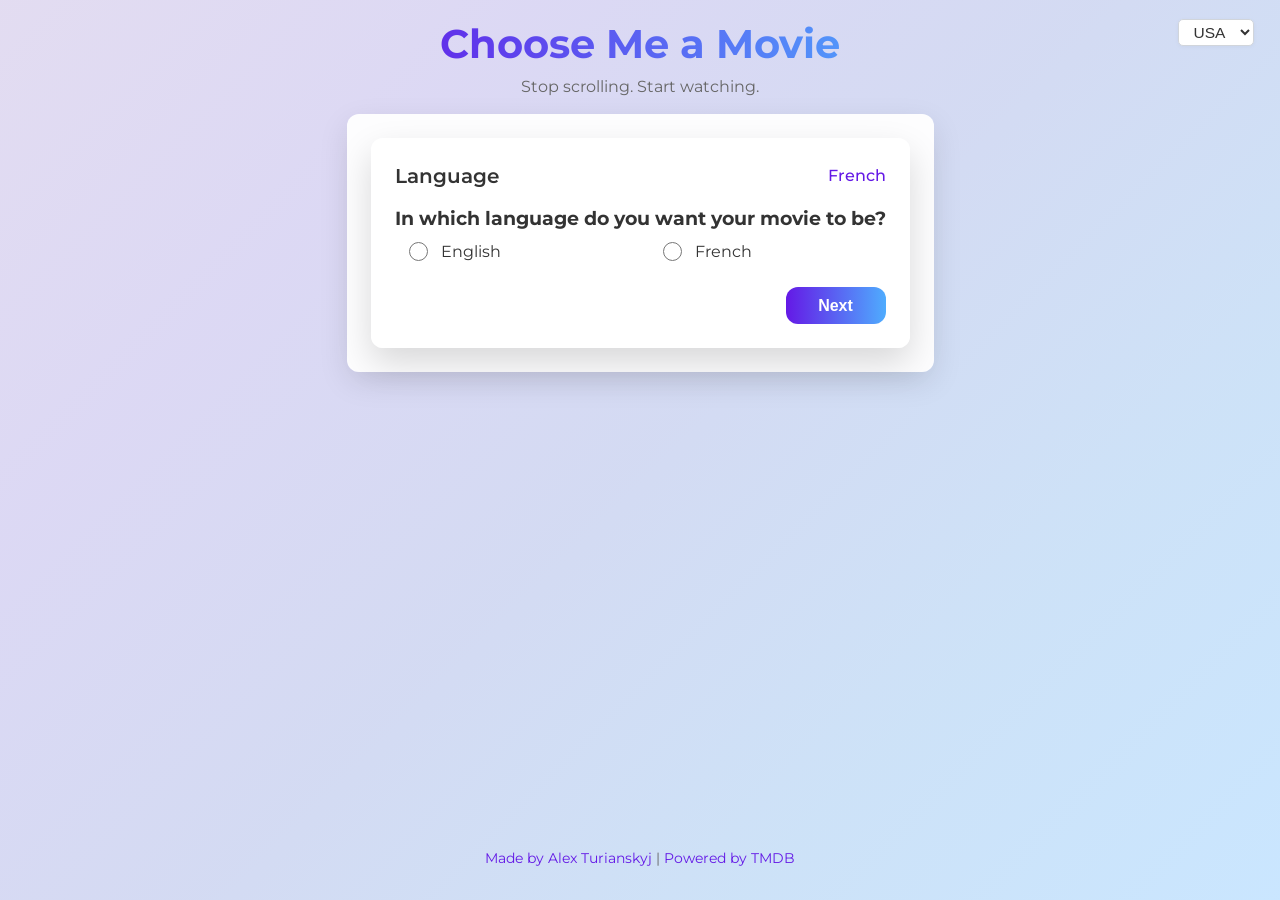
==== index.html @ f31be1d8 "Updated country detection logic" ====
<!DOCTYPE html>
<html lang="en">
<head>
    <meta charset="utf-8">
    <meta name="viewport" content="width=device-width, initial-scale=1.0">
    <title>Choose Me a Movie</title>
    <link rel="icon" type="image/svg+xml" href="data:image/svg+xml,<svg xmlns='http://www.w3.org/2000/svg' viewBox='0 0 100 100'><text y='.9em' font-size='90'>🎬</text></svg>">
    <link href="https://fonts.googleapis.com/css2?family=Montserrat:wght@400;600;700&display=swap" rel="stylesheet">    <link rel="stylesheet" href="./assets/styles/Graphics.css">
    <script src="./Back-end/themoviedb.js"></script>
    <script src="./Back-end/fetch.js" defer></script>
</head>

<body>
    <div class="container">        <header>
            <div class="header-container">
                <div class="header-content">
                    <h1 onclick="resetApp()" class="header-title">Choose Me a Movie</h1>
                    <p class="subtitle" id="pageSubtitle">Stop scrolling. Start watching.</p>
                </div>
                <div class="country-selector">
                    <select id="country-select" class="country-select">
                        <option value="US">USA</option>
                        <option value="CA">CAN</option>
                    </select>
                </div>
            </div>
        </header>
        
        <main>
            <div class="card">
                <div id="wizard-container" class="cards-container">
                    <!-- Questions will be dynamically added here -->
                </div>
            </div>
        </main>
        
        <footer>
            <p><a href="https://www.alext.dev/" target="_blank">Made by Alex Turianskyj</a> | <a href="https://www.themoviedb.org/" target="_blank">Powered by TMDB</a></p>
        </footer>
    </div>

    <script>
        // --- Country selection logic ---
        async function getDefaultCountry() {
            try {
                // Try to get from IP first
                const response = await fetch('https://ipapi.co/json/');
                const data = await response.json();
                console.log('IP data:', data);
                // Check if we got a valid country code
                if (data && data.country) {
                    // Check if it's a supported country
                    if (['US', 'CA'].includes(data.country)) {
                        return data.country;
                    }
                }
            } catch (e) {
                console.log('Could not detect country from IP, falling back to browser language');
            }

            // Fall back to browser language detection
            const lang = navigator.language || navigator.userLanguage || '';
            const match = lang.match(/-([A-Z]{2})$/i);
            if (match && ['US', 'CA'].includes(match[1].toUpperCase())) {
                return match[1].toUpperCase();
            }
            
            return 'US'; // final fallback
        }

        async function setCountryDropdown() {
            const select = document.getElementById('country-select');
            let country = localStorage.getItem('country');
            if (!country) {
                country = await getDefaultCountry();
                // Only set if it's a supported option
                if (!Array.from(select.options).some(opt => opt.value === country)) {
                    country = 'US';
                }
                localStorage.setItem('country', country);
            }
            select.value = country;
        }

        function setupCountryDropdown() {
            const select = document.getElementById('country-select');
            setCountryDropdown();
            select.addEventListener('change', function() {
                localStorage.setItem('country', select.value);
                // Full reload to apply new country
                window.location.reload();
            });
        }

        // Define question steps
        const steps = [
            {
                id: 'language',
                title: 'Language',
                question: 'In which language do you want your movie to be?',
                options: [
                    { id: '1', value: 'en', label: 'English' },
                    { id: '2', value: 'fr', label: 'French' }
                ],
                required: true,
                onSubmit: function(value) {
                    sessionStorage.pageNumber = 1;
                    sessionStorage.setItem("language", value);
                    console.log("Language selected:", value);
                    return true;
                },
                getSummary: function() {
                    const lang = sessionStorage.getItem("language");
                    return lang === 'en' ? 'English' : 'French';
                }
            },
            {
                id: 'genre',
                title: 'Genre',
                question: 'Which genre do you want to watch?',
                options: [
                    { id: 'action', value: '28', label: 'Action 🔫' },
                    { id: 'comedy', value: '35', label: 'Comedy 🤣' },
                    { id: 'drama', value: '18', label: 'Drama 😢' },
                    { id: 'romance', value: '10749', label: 'Romance 😍' },
                    { id: 'mystery', value: '9648', label: 'Mystery 🤔' },
                    { id: 'fantasy', value: '14', label: 'Fantasy 🧙' },
                    { id: 'horror', value: '27', label: 'Horror 💀' },
                    { id: 'scifi', value: '878', label: 'Science Fiction 🪐' }
                ],
                required: true,
                onSubmit: function(value) {
                    sessionStorage.setItem("genre", value);
                    console.log("Genre selected:", value);
                    return true;
                },
                getSummary: function() {
                    const genreId = sessionStorage.getItem("genre");
                    const genreMap = {
                        '28': 'Action',
                        '35': 'Comedy',
                        '18': 'Drama',
                        '10749': 'Romance',
                        '9648': 'Mystery',
                        '14': 'Fantasy',
                        '27': 'Horror',
                        '878': 'Science Fiction'
                    };
                    return genreMap[genreId] || 'Not selected';
                }
            },
            {
                id: 'date',
                title: 'Release Date',
                question: 'How recent should the movie be?',
                options: [
                    { id: '1', value: '1', label: 'Last year' },
                    { id: '5', value: '5', label: 'Last 5 years' },
                    { id: '10', value: '10', label: 'Last 10 years' },
                    { id: '20', value: '20', label: 'Last 20 years' },
                    { id: '40', value: '40', label: 'Last 40 years' },
                    { id: '100', value: '100', label: 'Don\'t care' }
                ],
                required: true,
                onSubmit: function(value) {
                    const years = value;
                    const current = new Date();
                    let delta = parseInt(years);
                    
                    const minDate = new Date(current.getFullYear() - delta, current.getMonth(), current.getDate());
                    const formattedDate = minDate.toISOString().split('T')[0];
                    
                    sessionStorage.setItem("date", formattedDate);
                    console.log("Earliest release date:", formattedDate);
                    return true;
                },
                getSummary: function() {
                    // Find the label from saved value
                    const dateStr = sessionStorage.getItem("date");
                    if (!dateStr) return 'Not selected';
                    
                    const now = new Date();
                    const savedDate = new Date(dateStr);
                    const yearDiff = now.getFullYear() - savedDate.getFullYear();
                    
                    // Find the closest match to display in summary
                    if (yearDiff <= 1) return 'Last year';
                    if (yearDiff <= 5) return 'Last 5 years';
                    if (yearDiff <= 10) return 'Last 10 years';
                    if (yearDiff <= 20) return 'Last 20 years';
                    if (yearDiff <= 40) return 'Last 40 years';
                    return 'Any time';
                }
            },
            {
                id: 'streaming',
                title: 'Streaming Services',
                question: 'Which streaming services do you have?',
                options: [
                    { id: 'netflix', value: '8', label: 'Netflix' },
                    { id: 'prime', value: '119', label: 'Amazon Prime' },
                    { id: 'apple', value: '350', label: 'Apple TV+' },
                    { id: 'disney', value: '337', label: 'Disney+' },
                    { id: 'paramount', value: '531', label: 'Paramount+' }
                ],
                isCheckbox: true,
                required: true,
                onSubmit: function(values) {
                    if (values.length === 0) {
                        alert("Please select at least one streaming service");
                        return false;
                    }
                    
                    sessionStorage.setItem("stream", values.join('|'));
                    console.log("Streaming services selected:", values);
                    return true;
                },
                getSummary: function() {
                    const streamStr = sessionStorage.getItem("stream");
                    if (!streamStr) return 'Not selected';
                    
                    const services = streamStr.split('|');
                    const providerMap = {
                        '8': 'Netflix',
                        '119': 'Amazon Prime',
                        '350': 'Apple TV+',
                        '337': 'Disney+',
                        '230': 'Crave',
                        '1899': 'Max',
                        '531': 'Paramount+'
                    };
                    
                    const serviceNames = services.map(id => providerMap[id] || id);
                    if (serviceNames.length <= 2) {
                        return serviceNames.join(', ');
                    } else {
                        return `${serviceNames.length} services selected`;
                    }
                }
            },
            {
                id: 'rating',
                title: 'User Rating',
                question: 'What should be the movie\'s TMDB user score?',
                options: [
                    { id: '70', value: '7', label: '70% +' },
                    { id: '60', value: '6', label: '60% +' },
                    { id: '50', value: '5', label: '50% +' },
                    { id: '20', value: '2', label: 'Don\'t care' }
                ],
                required: true,
                onSubmit: function(value) {
                    sessionStorage.setItem("previousMovies", JSON.stringify([]));
                    sessionStorage.setItem("availableMovies", JSON.stringify([]));
                    sessionStorage.setItem("rating", value);
                    console.log("Minimum rating selected:", value);
                    return true;
                },
                getSummary: function() {
                    const rating = sessionStorage.getItem("rating");
                    if (!rating) return 'Not selected';
                    const ratingMap = {
                        '7': '70% +',
                        '6': '60% +',
                        '5': '50% +',
                        '2': 'Any rating'
                    };
                    return ratingMap[rating] || rating + '0% +';
                }
            }
        ];

        // Current step tracker
        let currentStep = 0;
        
        // Initialize the application
        function initApp() {
            // Start with language step
            renderStep(0, true);
        }
        
        // Render a specific step
        function renderStep(stepIndex, isNew = false) {
            const container = document.getElementById('wizard-container');
            const step = steps[stepIndex];
            
            // If we're on movie results step, render that differently
            if (stepIndex >= steps.length) {
                renderMovieResults();
                return;
            }
            
            // If this is a new step, add it to the DOM
            if (isNew) {
                const cardElement = document.createElement('div');
                cardElement.id = `card-${step.id}`;
                // Start collapsed, not active
                cardElement.className = 'question-card collapsed';
                cardElement.dataset.stepIndex = stepIndex;
                
                // Generate options HTML based on the step type
                let optionsHtml = '';
                
                if (step.id === 'streaming') {
                    // Special handling for streaming services (checkboxes)
                    const savedValues = sessionStorage.getItem('stream');
                    const checkedValues = savedValues ? savedValues.split('|') : [];
                    // Determine country for streaming options
                    let country = 'CA';
                    try {
                        country = localStorage.getItem('country') || 'CA';
                    } catch (e) {}
                    // Define streaming options by country
                    let streamingOptions = [
                        { id: 'netflix', value: '8', label: 'Netflix' },
                        { id: 'prime', value: '119', label: 'Amazon Prime' },
                        { id: 'apple', value: '350', label: 'Apple TV+' },
                        { id: 'disney', value: '337', label: 'Disney+' },
                        { id: 'paramount', value: '531', label: 'Paramount+' }
                    ];
                    if (country === 'CA') {
                        streamingOptions.splice(4, 0, { id: 'crave', value: '230', label: 'Crave' });
                    } else if (country === 'US') {
                        streamingOptions.splice(4, 0, { id: 'max', value: '1899', label: 'Max' });
                    }
                    optionsHtml = streamingOptions.map(option => `
                        <label class="option-label">
                            <input 
                                name="${step.id}" 
                                id="${option.id}" 
                                type="checkbox" 
                                value="${option.value}"
                                ${checkedValues.includes(option.value) ? 'checked' : ''}
                            >
                            <span class="option-text">${option.label}</span>
                        </label>
                    `).join('');
                } 
                else if (step.id === 'date') {
                    // Special handling for date selection
                    const dateStr = sessionStorage.getItem(step.id);
                    let valueToSelect = '';
                    
                    if (dateStr) {
                        const now = new Date();
                        const savedDate = new Date(dateStr);
                        const yearDiff = now.getFullYear() - savedDate.getFullYear();
                        
                        // Determine which option to select based on year difference
                        if (yearDiff <= 1) valueToSelect = '1';
                        else if (yearDiff <= 5) valueToSelect = '5';
                        else if (yearDiff <= 10) valueToSelect = '10';
                        else if (yearDiff <= 20) valueToSelect = '20';
                        else if (yearDiff <= 40) valueToSelect = '40';
                        else valueToSelect = '100';
                    }
                    
                    optionsHtml = step.options.map(option => `
                        <label class="option-label">
                            <input 
                                name="${step.id}" 
                                id="${option.id}" 
                                type="radio" 
                                value="${option.value}" 
                                ${step.required ? 'required' : ''} 
                                ${option.value === valueToSelect ? 'checked' : ''}
                            >
                            <span class="option-text">${option.label}</span>
                        </label>
                    `).join('');
                }
                else {
                    // Standard handling for radio button options
                    const savedValue = sessionStorage.getItem(step.id);
                    
                    optionsHtml = step.options.map(option => `
                        <label class="option-label">
                            <input 
                                name="${step.id}" 
                                id="${option.id}" 
                                type="radio" 
                                value="${option.value}" 
                                ${step.required ? 'required' : ''} 
                                ${option.value === savedValue ? 'checked' : ''}
                            >
                            <span class="option-text">${option.label}</span>
                        </label>
                    `).join('');
                }
                
                // Build the card HTML
                cardElement.innerHTML = `
                    <div class="card-header">
                        <h2 class="card-title">${step.title}</h2>
                        <span class="card-selection" id="selection-${step.id}">Not selected</span>
                    </div>
                    <div class="card-content">
                        <form class="question-form" id="form-${step.id}">
                            <div class="question-wrapper">
                                <h3>${step.question}</h3>
                                <div class="options">
                                    ${optionsHtml}
                                </div>
                            </div>
                            <div class="cards-navigation">
                                ${stepIndex > 0 ? `<button type="button" class="btn btn-secondary" onclick="goToPreviousStep()">Previous</button>` : ''}
                                <button type="submit" class="btn">Next</button>
                            </div>
                        </form>
                    </div>
                `;
                
                container.appendChild(cardElement);
                
                // Set up form submission
                const form = document.getElementById(`form-${step.id}`);
                form.addEventListener('submit', function(e) {
                    e.preventDefault();
                    submitStep(stepIndex);
                });
                
                // Set up card header click to expand/collapse
                const cardHeader = cardElement.querySelector('.card-header');
                cardHeader.addEventListener('click', function() {
                    if (cardElement.classList.contains('collapsed')) {
                        expandCard(stepIndex);
                    }
                });
                
                // Animate expand after DOM paint
                requestAnimationFrame(() => {
                    cardElement.classList.add('active');
                    cardElement.classList.remove('collapsed');
                });
            } else {
                // Only update classes for all cards if not creating a new one
                for (let i = 0; i < steps.length; i++) {
                    const cardEl = document.getElementById(`card-${steps[i].id}`);
                    if (cardEl) {
                        if (i === stepIndex) {
                            cardEl.classList.add('active');
                            cardEl.classList.remove('collapsed');
                        } else {
                            cardEl.classList.remove('active');
                            cardEl.classList.add('collapsed');
                        }
                    }
                }
            }
            
            // Update current step tracker
            currentStep = stepIndex;
            
            // Update all selection summaries
            updateAllSelectionSummaries();
            
            // Scroll to active card
            const activeCard = document.querySelector('.question-card.active');
            if (activeCard) {
                activeCard.scrollIntoView({ behavior: 'smooth', block: 'center' });
            }
        }
        
        // Expand a card (make it active)
        function expandCard(stepIndex) {
            // Update all cards to collapsed except this one
            for (let i = 0; i < steps.length; i++) {
                const cardEl = document.getElementById(`card-${steps[i].id}`);
                if (cardEl) {
                    if (i === stepIndex) {
                        cardEl.classList.add('active');
                        cardEl.classList.remove('collapsed');
                    } else {
                        cardEl.classList.remove('active');
                        cardEl.classList.add('collapsed');
                    }
                }
            }
            
            // Update current step
            currentStep = stepIndex;
            
            // Cache the saved values for steps after the current one
            const savedValues = {};
            for (let i = stepIndex + 1; i < steps.length; i++) {
                const step = steps[i];
                const value = sessionStorage.getItem(step.id);
                if (value) {
                    savedValues[step.id] = value;
                }
            }
            
            // If we're changing to an earlier step, remove any steps after the current max step that exists
            const container = document.getElementById('wizard-container');
            const allCards = container.querySelectorAll('.question-card');
            
            allCards.forEach(card => {
                const cardStepIndex = parseInt(card.dataset.stepIndex);
                // If this card is for a step beyond the one we're expanding, and it's not the results card
                if (!isNaN(cardStepIndex) && cardStepIndex > stepIndex && card.id !== 'card-results') {
                    card.remove();
                }
            });
            
            // Also remove any results card
            const movieResultsCard = document.getElementById('card-results');
            if (movieResultsCard) {
                movieResultsCard.remove();
            }
            
            // Scroll to the expanded card
            const activeCard = document.querySelector('.question-card.active');
            if (activeCard) {
                activeCard.scrollIntoView({ behavior: 'smooth', block: 'center' });
            }
        }
        
        // Pre-select options based on session storage
        function preSelectOptions(step) {
            const storedValue = sessionStorage.getItem(step.id);
            console.log(`Preselecting options for ${step.id}`, storedValue);
            if (!storedValue) return;
            
            if (step.isCheckbox) {
                // Clear any existing selections first
                const allCheckboxes = document.querySelectorAll(`input[name="${step.id}"]`);
                allCheckboxes.forEach(cb => cb.checked = false);
                
                // Now set the checked state based on stored values
                const valueArray = storedValue.split('|');
                console.log(`Setting checkboxes for ${step.id}:`, valueArray);
                
                valueArray.forEach(value => {
                    const input = document.querySelector(`input[name="${step.id}"][value="${value}"]`);
                    if (input) {
                        input.checked = true;
                        console.log(`Checked ${value}`);
                    } else {
                        console.log(`Could not find checkbox with value ${value}`);
                    }
                });
            } else if (step.id === 'date') {
                // Special handling for date which stores the full date but needs year span value
                const dateStr = storedValue;
                if (!dateStr) return;
                
                const now = new Date();
                const savedDate = new Date(dateStr);
                const yearDiff = now.getFullYear() - savedDate.getFullYear();
                
                // Find the closest match
                let valueToSelect;
                if (yearDiff <= 1) valueToSelect = '1';
                else if (yearDiff <= 5) valueToSelect = '5';
                else if (yearDiff <= 10) valueToSelect = '10';
                else if (yearDiff <= 20) valueToSelect = '20';
                else if (yearDiff <= 40) valueToSelect = '40';
                else valueToSelect = '100';
                
                const input = document.querySelector(`input[name="${step.id}"][value="${valueToSelect}"]`);
                if (input) input.checked = true;
            } else {
                const input = document.querySelector(`input[name="${step.id}"][value="${storedValue}"]`);
                if (input) input.checked = true;
            }
        }
        
        // Submit current step
        function submitStep(stepIndex) {
            const step = steps[stepIndex];
            
            // Get selected values
            let selectedValue;
            if (step.isCheckbox) {
                const checkboxes = document.querySelectorAll(`input[name="${step.id}"]:checked`);
                selectedValue = Array.from(checkboxes).map(cb => cb.value);
                console.log(`Submitting ${step.id} with values:`, selectedValue);
            } else {
                const radio = document.querySelector(`input[name="${step.id}"]:checked`);
                selectedValue = radio ? radio.value : null;
            }
            
            // Submit the value through the step's handler
            const success = step.onSubmit(selectedValue);
            if (!success) return;
            
            // Update the selection summary
            updateSelectionSummary(step.id);
            
            // Go to next step
            if (stepIndex < steps.length - 1) {
                // Simultaneously collapse this card and activate the next
                const currentCard = document.getElementById(`card-${step.id}`);
                const nextStepId = steps[stepIndex + 1].id;
                let nextCard = document.getElementById(`card-${nextStepId}`);

                // If next card doesn't exist, create it (but don't scroll yet)
                if (!nextCard) {
                    renderStep(stepIndex + 1, true);
                    nextCard = document.getElementById(`card-${nextStepId}`);
                }

                // Remove 'collapsed' from next, add 'active' to next
                nextCard.classList.remove('collapsed');
                nextCard.classList.add('active');
                // Add 'collapsed' to current, remove 'active' from current
                currentCard.classList.add('collapsed');
                currentCard.classList.remove('active');

                // Update current step tracker
                currentStep = stepIndex + 1;
                updateAllSelectionSummaries();

                // Scroll to next card after a short delay for smoothness
                setTimeout(() => {
                    nextCard.scrollIntoView({ behavior: 'smooth', block: 'center' });
                }, 50);
            } else {
                // We've completed all steps, show results
                renderMovieResults();
            }
        }
        
        // Update the selection summary text for a step
        function updateSelectionSummary(stepId) {
            const step = steps.find(s => s.id === stepId);
            if (!step) return;
            
            const summaryEl = document.getElementById(`selection-${stepId}`);
            if (summaryEl) {
                summaryEl.textContent = step.getSummary();
            }
        }
        
        // Update all selection summaries
        function updateAllSelectionSummaries() {
            steps.forEach(step => {
                updateSelectionSummary(step.id);
            });
        }
        
        // Go to previous step
        function goToPreviousStep() {
            if (currentStep > 0) {
                renderStep(currentStep - 1);
            }
        }
        
        // Render the movie results
        function renderMovieResults() {
            const container = document.getElementById('wizard-container');
            
            // Collapse the last question card
            const lastStepCard = document.getElementById(`card-${steps[steps.length - 1].id}`);
            if (lastStepCard) {
                lastStepCard.classList.remove('active');
                lastStepCard.classList.add('collapsed');
            }
            
            // Remove any existing results card
            const existingResults = document.getElementById('card-results');
            if (existingResults) {
                existingResults.remove();
            }
            
            // Create the results card
            const resultsCard = document.createElement('div');
            resultsCard.id = 'card-results';
            resultsCard.className = 'question-card active';
            
            resultsCard.innerHTML = `
                <div class="card-header">
                    <h2 class="card-title">Your Movie</h2>
                    <span class="card-selection">Ready to watch</span>
                </div>
                <div class="card-content">
                    <div class="movie-result" id="results">
                        <div class="poster" id="suggestion1">
                            <!-- Poster image will be dynamically inserted here -->
                        </div>
                        
                        <div class="movie-details">
                            <h2 class="movie-title" id="title">Loading...</h2>
                            
                            <div class="movie-info">
                                <div class="info-item">
                                    <span class="info-label">Released:</span>
                                    <span id="date">-</span>
                                </div>
                                
                                <div class="info-item">
                                    <span class="info-label">Genre:</span>
                                    <span id="genre">-</span>
                                </div>
                                
                                <div class="info-item">
                                    <span class="info-label">Rating:</span>
                                    <span id="rating">-</span><span>/10</span>
                                </div>
                                
                                <div class="info-item">
                                    <span class="info-label">Streaming on:</span>
                                    <span id="streaming">Loading...</span>
                                </div>
                            </div>
                            
                            <div class="movie-overview">
                                <h3>Overview</h3>
                                <p id="overview">Loading movie information...</p>
                            </div>
                        </div>
                    </div>
                    
                    <div class="cards-navigation">
                        <button type="button" class="btn btn-secondary" onclick="expandCard(${steps.length - 1})">Back to Filters</button>
                        <button type="button" class="btn" onclick="getChoices()">New Choice</button>
                        <button type="button" class="btn btn-accent" onclick="resetApp()">Start Over</button>
                    </div>
                </div>
            `;
            
            container.appendChild(resultsCard);
            
            // Scroll to the results card
            resultsCard.scrollIntoView({ behavior: 'smooth', block: 'start' });
            
            // Update subtitle
            document.getElementById('pageSubtitle').textContent = 'We found a movie for you!';
            
            // Fetch the movie suggestion
            getChoices();
        }
        
        // Reset the entire application
        function resetApp() {
            // Clear session storage
            sessionStorage.clear();
            
            // Clear the container
            const container = document.getElementById('wizard-container');
            container.innerHTML = '';
            
            // Reset subtitle
            document.getElementById('pageSubtitle').textContent = 'Stop scrolling. Start watching.';
            
            // Start over
            initApp();
        }        // Start the application
        window.addEventListener('DOMContentLoaded', async function() {
            await setCountryDropdown();
            setupCountryDropdown();
            initApp();
        });
    </script>
</body>
</html>
---- assets/styles/Graphics.css ----
/* Modern, responsive styling for Choose Me a Movie */
:root {
  /* Theme colors */
  --primary-color: #6419e6;
  --secondary-color: #4facfe;
  --accent-color: #ff8a00;
  
  /* Background settings */
  --bg-opacity: 0.3; 
  --background-gradient: linear-gradient(135deg, 
    rgba(161, 140, 209, var(--bg-opacity)) 0%,
    rgba(139, 127, 219, var(--bg-opacity)) 25%,
    rgba(111, 134, 214, var(--bg-opacity)) 50%,
    rgba(90, 159, 230, var(--bg-opacity)) 75%,
    rgba(79, 172, 254, var(--bg-opacity)) 100%
  );
  
  /* UI elements */
  --card-bg: rgba(255, 255, 255, 0.95);
  --text-color: #333;
  --text-light: #666;
  --border-radius: 12px;
  --shadow: 0 10px 30px rgba(0, 0, 0, 0.1);
  --transition: all 0.3s ease;

  /* Animation timings */
  --card-expand-speed: 0.4s;
  --card-collapse-speed: 0.2s;
  --card-expand-delay: 0.05s;
  --card-collapse-delay: 0.05s;
  
  /* Layout spacing */
  --compact-padding: 1.1rem;
  --compact-gap: 0.8rem;
  --compact-header-margin: 0.5rem;
}

* {
  margin: 0;
  padding: 0;
  box-sizing: border-box;
}

body {
  background: var(--background-gradient);
  background-attachment: fixed;
  font-family: 'Montserrat', sans-serif;
  color: var(--text-color);
  line-height: 1.4;
  min-height: 100vh;
  display: flex;
  flex-direction: column;
}

.container {
  max-width: 1200px;
  margin: 0 auto;
  padding: 1rem;
  display: flex;
  flex-direction: column;
  flex: 1;
}

header {
  text-align: center;
  margin-bottom: 1rem;
}

h1 {
  font-size: 2.5rem;
  font-weight: 700;
  margin-bottom: 0.25rem;
  background: linear-gradient(to right, var(--primary-color), var(--secondary-color));
  -webkit-background-clip: text;
  background-clip: text;
  color: transparent;
  transition: var(--transition);
}

h1:hover {
  opacity: 0.8;
  transform: translateY(-1px);
}

.subtitle {
  font-size: 1rem;
  color: var(--text-light);
}

/* Card styling */
.card {
  background: var(--card-bg);
  padding: 1.5rem;
  border-radius: var(--border-radius);
  box-shadow: var(--shadow);
  width: 100%;
  max-width: 800px;
  margin: 0 auto;
  transition: var(--transition);
}

.card:hover {
  transform: translateY(-3px);
  box-shadow: 0 15px 35px rgba(0, 0, 0, 0.15);
}

/* Make sure all cards maintain consistent width */
.cards-container {
  display: flex;
  flex-direction: column;
  gap: 1rem;
  width: 100%;
  max-width: 800px;
  margin: 0 auto;
}

.question-card {
  background: var(--card-bg);
  padding: 1.5rem;
  border-radius: var(--border-radius);
  box-shadow: var(--shadow);
  transition: var(--transition);
  overflow: hidden;
  width: 100%;
}

/* Form elements */
.question-form {
  display: flex;
  flex-direction: column;
  gap: 0rem;
}

h2 {
  font-size: 1.25rem;
  margin-bottom: 0.75rem;
  text-align: center;
}

.options {
  display: grid;
  grid-template-columns: repeat(2, 1fr);
  gap: 0.4rem 1.1rem;
}

.option-label {
  display: flex;
  align-items: center;
  padding: 0.5rem 0.9rem;
  border-radius: var(--border-radius);
  background: rgba(255, 255, 255, 0.8);
  transition: var(--transition);
  cursor: pointer;
}

.option-label:hover {
  background: rgba(255, 255, 255, 1);
  box-shadow: 0 4px 8px rgba(0, 0, 0, 0.05);
}

input[type="radio"] {
  margin-right: 0.8rem;
  width: 1.2rem;
  height: 1.2rem;
  cursor: pointer;
}

/* Update checkbox inputs to match radio style */
input[type="checkbox"] {
  margin-right: 0.8rem;
  width: 1.2rem;
  height: 1.2rem;
  cursor: pointer;
}

.option-text {
  font-size: 1rem;
}

/* Navigation buttons */
.navigation {
  display: flex;
  justify-content: space-between;
  margin-top: 1rem;
  gap: 0.5rem;
}

/* Single button (like Next on first page) should be right-aligned */
.navigation:only-child,
form .navigation:not(:has(button:nth-child(2))),
.navigation:has(> :only-child) {
  justify-content: flex-end;
}

.btn {
  display: inline-block;
  padding: 0.6rem 1.5rem;
  background: linear-gradient(to right, var(--primary-color), var(--secondary-color));
  color: white;
  border: none;
  border-radius: var(--border-radius);
  font-size: 1rem;
  font-weight: 600;
  cursor: pointer;
  transition: var(--transition);
  text-align: center;
  text-decoration: none;
  min-width: 100px;
}

.btn:hover {
  transform: translateY(-2px);
  box-shadow: 0 5px 15px rgba(0, 0, 0, 0.1);
}

.btn:active {
  transform: translateY(0);
}

.btn-secondary {
  background: #6c757d;
}

.btn-accent {
  background: linear-gradient(to right, var(--accent-color), #ffb347);
}

/* Disabled button state */
.btn-disabled {
  opacity: 0.5;
  cursor: not-allowed;
  pointer-events: none;
}

/* Results page styling */
.movie-result {
  display: grid;
  grid-template-columns: 1fr;
  gap: 1.5rem;
  animation: fadeIn 0.3s ease-in;
  width: 100%;
}

@media (min-width: 768px) {
  .movie-result {
    grid-template-columns: minmax(200px, 1fr) 2fr;
  }
}

.poster {
  display: flex;
  justify-content: center;
  align-items: flex-start;
}

.poster img {
  border-radius: var(--border-radius);
  max-width: 100%;
  height: auto;
  box-shadow: var(--shadow);
}

.movie-details {
  display: flex;
  flex-direction: column;
  gap: 0.75rem;
}

.movie-title {
  font-size: 1.75rem;
  font-weight: 700;
  margin-bottom: 0.5rem;
}

.movie-info {
  display: grid;
  gap: 0.5rem;
}

.info-item {
  display: flex;
  align-items: center;
  gap: 0.5rem;
}

.info-label {
  font-weight: 600;
  min-width: 120px;  /* Increased to accommodate "Streaming on:" label */
}

#streaming {
  color: var(--primary-color);
  font-weight: 500;
}

.movie-overview {
  line-height: 1.6;
}

.movie-overview h3 {
  margin-bottom: 0.5rem;
  font-size: 1.1rem;
}

.action-buttons {
  display: flex;
  gap: 0.5rem;
  margin-top: 1.5rem;
  flex-wrap: wrap;
  justify-content: center;
}

footer {
  margin-top: auto;
  text-align: center;
  padding: 1rem 0;
  color: var(--text-light);
  font-size: 0.9rem;
}

footer a {
  color: var(--primary-color);
  text-decoration: none;
}

/* Responsive adjustments */
@media (max-width: 768px) {
  .card {
    padding: 1rem;
  }
  
  .action-buttons {
    flex-direction: column;
  }
  
  .btn {
    width: 100%;
  }

  h1 {
    font-size: 2rem;
    line-height: 1.2;
  }
}

/* Scrollbar styling */
::-webkit-scrollbar {
  width: 8px;
}

::-webkit-scrollbar-track {
  background: #f1f1f1;
}

::-webkit-scrollbar-thumb {
  background: var(--secondary-color);
  border-radius: 4px;
}

::-webkit-scrollbar-thumb:hover {
  background: var(--primary-color);
}

/* Loading states */
.loading-spinner {
  width: 50px;
  height: 50px;
  border: 3px solid rgba(0, 0, 0, 0.1);
  border-radius: 50%;
  border-top-color: var(--primary-color);
  animation: spin 1s ease-in-out infinite;
  margin: 2rem auto;
}

@keyframes spin {
  to { transform: rotate(360deg); }
}

.poster-placeholder {
  background: rgba(0, 0, 0, 0.05);
  border-radius: var(--border-radius);
  min-height: 300px;
  display: flex;
  align-items: center;
  justify-content: center;
  color: var(--text-light);
  text-align: center;
  padding: 1rem;
}

.no-results {
  background: rgba(0, 0, 0, 0.05);
  border-radius: var(--border-radius);
  min-height: 300px;
  display: flex;
  align-items: center;
  justify-content: center;
  color: var(--text-light);
  text-align: center;
  padding: 1rem;
  font-size: 1.2rem;
}

/* Fade in animation for content */
@keyframes fadeIn {
  from { opacity: 0; }
  to { opacity: 1; }
}

/* Stacked Card UI Styling */
.cards-container {
  display: flex;
  flex-direction: column;
  gap: 1rem;
  width: 100%;
  max-width: 800px;
  margin: 0 auto;
}

.question-card {
  background: var(--card-bg);
  padding: 1.5rem;
  border-radius: var(--border-radius);
  box-shadow: var(--shadow);
  transition: var(--transition);
  overflow: hidden;
  width: 100%;
}

.question-card.active {
  box-shadow: 0 15px 35px rgba(0, 0, 0, 0.15);
}

.question-card.collapsed {
  cursor: pointer;
  padding: 0.8rem 1.5rem;
}

.question-card.collapsed:hover {
  transform: translateY(-2px);
  box-shadow: 0 10px 25px rgba(0, 0, 0, 0.13);
}

.card-header {
  display: flex;
  justify-content: space-between;
  align-items: center;
  width: 100%;
}

.card-title {
  font-weight: 600;
  margin: 0;
}

.card-selection {
  color: var(--primary-color);
  font-weight: 500;
}

.card-content {
  max-height: 600px;
  opacity: 1;
  transition: 
    max-height var(--card-expand-speed) cubic-bezier(.4,0,.2,1) var(--card-expand-delay),
    opacity var(--card-expand-speed) var(--card-expand-delay),
    margin-top var(--card-expand-speed) var(--card-expand-delay);
  margin-top: 1rem;
}

.question-card.collapsed .card-content {
  max-height: 0;
  opacity: 0;
  margin-top: 0;
  overflow: hidden;
  transition: 
    max-height var(--card-collapse-speed) cubic-bezier(.4,0,.2,1) var(--card-collapse-delay),
    opacity var(--card-collapse-speed) var(--card-collapse-delay),
    margin-top var(--card-collapse-speed) var(--card-collapse-delay);
}

.cards-navigation {
  display: flex;
  justify-content: flex-end;  /* Default to right-aligned */
  margin-top: 1rem;
  gap: 0.5rem;
}

/* If there are multiple buttons, spread them out */
.cards-navigation:has(button + button) {
  justify-content: space-between;
}

/* Animation for card transitions */
@keyframes slideIn {
  from {
    opacity: 0;
    transform: translateY(20px);
  }
  to {
    opacity: 1;
    transform: translateY(0);
  }
}

.question-card {
  animation: slideIn 0.3s ease forwards;
}

.question-card:nth-child(1) { animation-delay: 0s; }
.question-card:nth-child(2) { animation-delay: 0.05s; }
.question-card:nth-child(3) { animation-delay: 0.1s; }
.question-card:nth-child(4) { animation-delay: 0.15s; }
.question-card:nth-child(5) { animation-delay: 0.2s; }

/* Header layout */
.header-container {
  display: flex;
  flex-direction: column;
  align-items: center;
  position: relative;
}

.header-content {
  width: 100%;
  max-width: 800px;
  margin: 0 auto;
  position: relative;
}

.header-title {
  cursor: pointer;
}

.country-selector {
  position: fixed;
  top: 1.2rem;
  right: 2vw;
  background: none;
  border-radius: 5px;
  box-shadow: none;
  padding: 0;
  min-width: 0;
  z-index: 1001;
}

.country-select {
  padding: 0.18em 0.7em;
  border-radius: 5px;
  border: 1.5px solid #d1d5db;
  font-size: 0.97rem;
  background: #fff;
  color: #333;
  font-weight: 500;
  outline: none;
  min-width: 0;
  box-shadow: 0 1px 4px rgba(0,0,0,0.04);
}
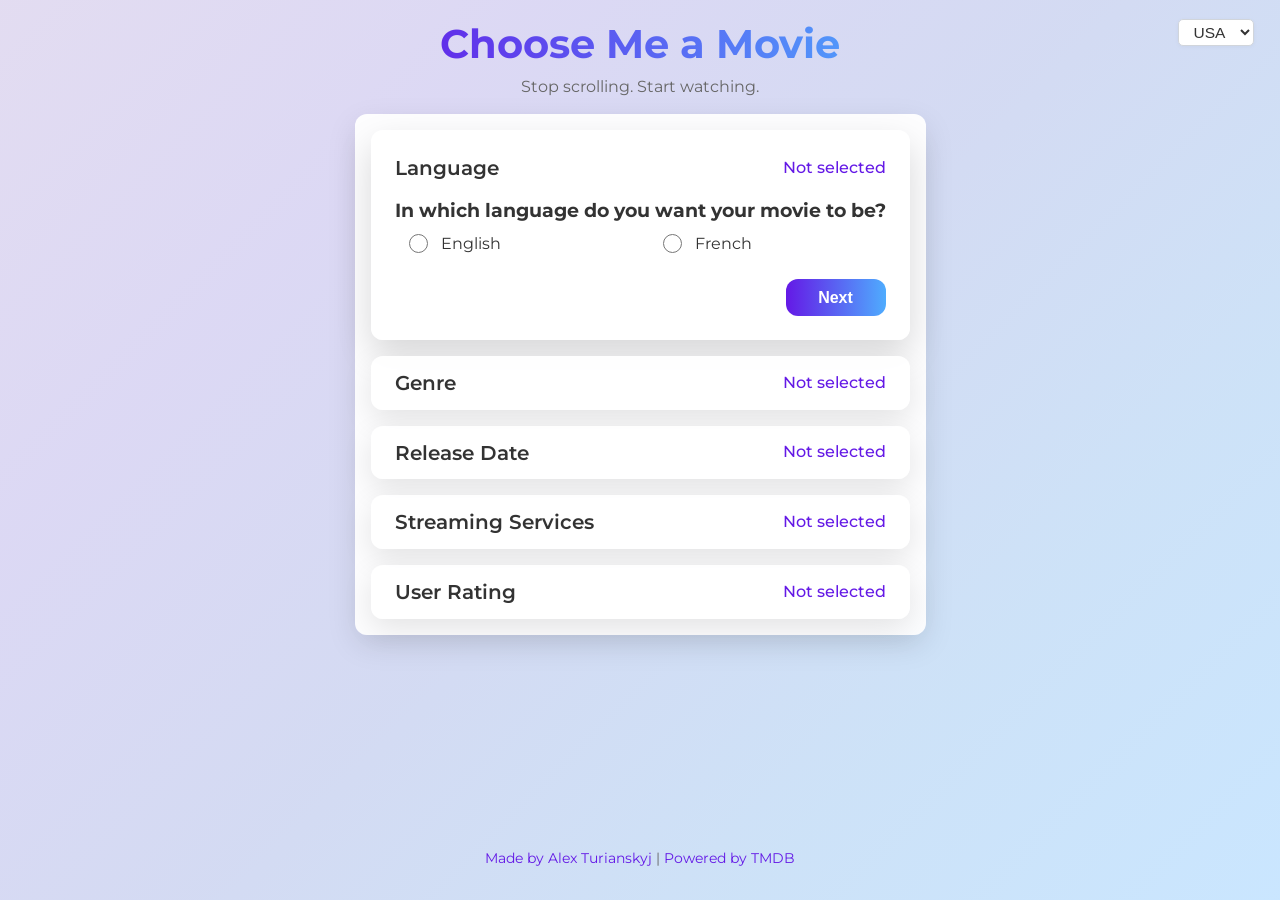
==== commit 64cb008b: "Updated interface" ====
--- a/index.html
+++ b/index.html
@@ -111,7 +111,10 @@
                 },
                 getSummary: function() {
                     const lang = sessionStorage.getItem("language");
-                    return lang === 'en' ? 'English' : 'French';
+                    if (!lang) return 'Not selected';
+                    if (lang === 'en') return 'English';
+                    if (lang === 'fr') return 'French';
+                    return 'Not selected';
                 }
             },
             {
@@ -272,24 +275,35 @@
 
         // Current step tracker
         let currentStep = 0;
-        
+
         // Initialize the application
         function initApp() {
-            // Start with language step
-            renderStep(0, true);
-        }
-        
+            // Render all steps as collapsed, only the first expanded
+            const container = document.getElementById('wizard-container');
+            container.innerHTML = '';
+            for (let i = 0; i < steps.length; i++) {
+                renderStep(i, true, i === 0);
+            }
+            currentStep = 0;
+            updateAllSelectionSummaries();
+            // Scroll to first card
+            const firstCard = document.querySelector('.question-card.active');
+            if (firstCard) {
+                firstCard.scrollIntoView({ behavior: 'smooth', block: 'center' });
+            }
+        }
+
         // Render a specific step
-        function renderStep(stepIndex, isNew = false) {
+        function renderStep(stepIndex, isNew = false, expand = false) {
             const container = document.getElementById('wizard-container');
             const step = steps[stepIndex];
-            
+
             // If we're on movie results step, render that differently
             if (stepIndex >= steps.length) {
                 renderMovieResults();
                 return;
             }
-            
+
             // If this is a new step, add it to the DOM
             if (isNew) {
                 const cardElement = document.createElement('div');
@@ -297,10 +311,10 @@
                 // Start collapsed, not active
                 cardElement.className = 'question-card collapsed';
                 cardElement.dataset.stepIndex = stepIndex;
-                
+
                 // Generate options HTML based on the step type
                 let optionsHtml = '';
-                
+
                 if (step.id === 'streaming') {
                     // Special handling for streaming services (checkboxes)
                     const savedValues = sessionStorage.getItem('stream');
@@ -387,7 +401,7 @@
                         </label>
                     `).join('');
                 }
-                
+
                 // Build the card HTML
                 cardElement.innerHTML = `
                     <div class="card-header">
@@ -409,16 +423,16 @@
                         </form>
                     </div>
                 `;
-                
+
                 container.appendChild(cardElement);
-                
+
                 // Set up form submission
                 const form = document.getElementById(`form-${step.id}`);
                 form.addEventListener('submit', function(e) {
                     e.preventDefault();
                     submitStep(stepIndex);
                 });
-                
+
                 // Set up card header click to expand/collapse
                 const cardHeader = cardElement.querySelector('.card-header');
                 cardHeader.addEventListener('click', function() {
@@ -426,12 +440,14 @@
                         expandCard(stepIndex);
                     }
                 });
-                
+
                 // Animate expand after DOM paint
-                requestAnimationFrame(() => {
-                    cardElement.classList.add('active');
-                    cardElement.classList.remove('collapsed');
-                });
+                if (expand) {
+                    requestAnimationFrame(() => {
+                        cardElement.classList.add('active');
+                        cardElement.classList.remove('collapsed');
+                    });
+                }
             } else {
                 // Only update classes for all cards if not creating a new one
                 for (let i = 0; i < steps.length; i++) {
@@ -447,20 +463,20 @@
                     }
                 }
             }
-            
+
             // Update current step tracker
             currentStep = stepIndex;
-            
+
             // Update all selection summaries
             updateAllSelectionSummaries();
-            
+
             // Scroll to active card
             const activeCard = document.querySelector('.question-card.active');
             if (activeCard) {
                 activeCard.scrollIntoView({ behavior: 'smooth', block: 'center' });
             }
         }
-        
+
         // Expand a card (make it active)
         function expandCard(stepIndex) {
             // Update all cards to collapsed except this one
@@ -476,45 +492,29 @@
                     }
                 }
             }
-            
-            // Update current step
             currentStep = stepIndex;
-            
-            // Cache the saved values for steps after the current one
-            const savedValues = {};
-            for (let i = stepIndex + 1; i < steps.length; i++) {
-                const step = steps[i];
-                const value = sessionStorage.getItem(step.id);
-                if (value) {
-                    savedValues[step.id] = value;
-                }
-            }
-            
-            // If we're changing to an earlier step, remove any steps after the current max step that exists
+            updateAllSelectionSummaries();
+            // Remove any cards after this step
             const container = document.getElementById('wizard-container');
             const allCards = container.querySelectorAll('.question-card');
-            
             allCards.forEach(card => {
                 const cardStepIndex = parseInt(card.dataset.stepIndex);
-                // If this card is for a step beyond the one we're expanding, and it's not the results card
                 if (!isNaN(cardStepIndex) && cardStepIndex > stepIndex && card.id !== 'card-results') {
                     card.remove();
                 }
             });
-            
-            // Also remove any results card
+            // Remove results card if present
             const movieResultsCard = document.getElementById('card-results');
             if (movieResultsCard) {
                 movieResultsCard.remove();
             }
-            
             // Scroll to the expanded card
             const activeCard = document.querySelector('.question-card.active');
             if (activeCard) {
                 activeCard.scrollIntoView({ behavior: 'smooth', block: 'center' });
             }
         }
-        
+
         // Pre-select options based on session storage
         function preSelectOptions(step) {
             const storedValue = sessionStorage.getItem(step.id);
@@ -564,7 +564,7 @@
                 if (input) input.checked = true;
             }
         }
-        
+
         // Submit current step
         function submitStep(stepIndex) {
             const step = steps[stepIndex];
@@ -620,7 +620,7 @@
                 renderMovieResults();
             }
         }
-        
+
         // Update the selection summary text for a step
         function updateSelectionSummary(stepId) {
             const step = steps.find(s => s.id === stepId);
@@ -631,21 +631,33 @@
                 summaryEl.textContent = step.getSummary();
             }
         }
-        
+
         // Update all selection summaries
         function updateAllSelectionSummaries() {
             steps.forEach(step => {
                 updateSelectionSummary(step.id);
             });
         }
-        
+
         // Go to previous step
         function goToPreviousStep() {
             if (currentStep > 0) {
-                renderStep(currentStep - 1);
-            }
-        }
-        
+                // Show all cards up to currentStep-1, collapsed, and expand the previous one
+                const container = document.getElementById('wizard-container');
+                container.innerHTML = '';
+                for (let i = 0; i < steps.length; i++) {
+                    renderStep(i, true, i === currentStep - 1);
+                }
+                currentStep = currentStep - 1;
+                updateAllSelectionSummaries();
+                // Scroll to previous card
+                const prevCard = document.querySelector('.question-card.active');
+                if (prevCard) {
+                    prevCard.scrollIntoView({ behavior: 'smooth', block: 'center' });
+                }
+            }
+        }
+
         // Render the movie results
         function renderMovieResults() {
             const container = document.getElementById('wizard-container');
--- a/assets/styles/Graphics.css
+++ b/assets/styles/Graphics.css
@@ -90,7 +90,7 @@
 /* Card styling */
 .card {
   background: var(--card-bg);
-  padding: 1.5rem;
+  padding: 1rem;
   border-radius: var(--border-radius);
   box-shadow: var(--shadow);
   width: 100%;
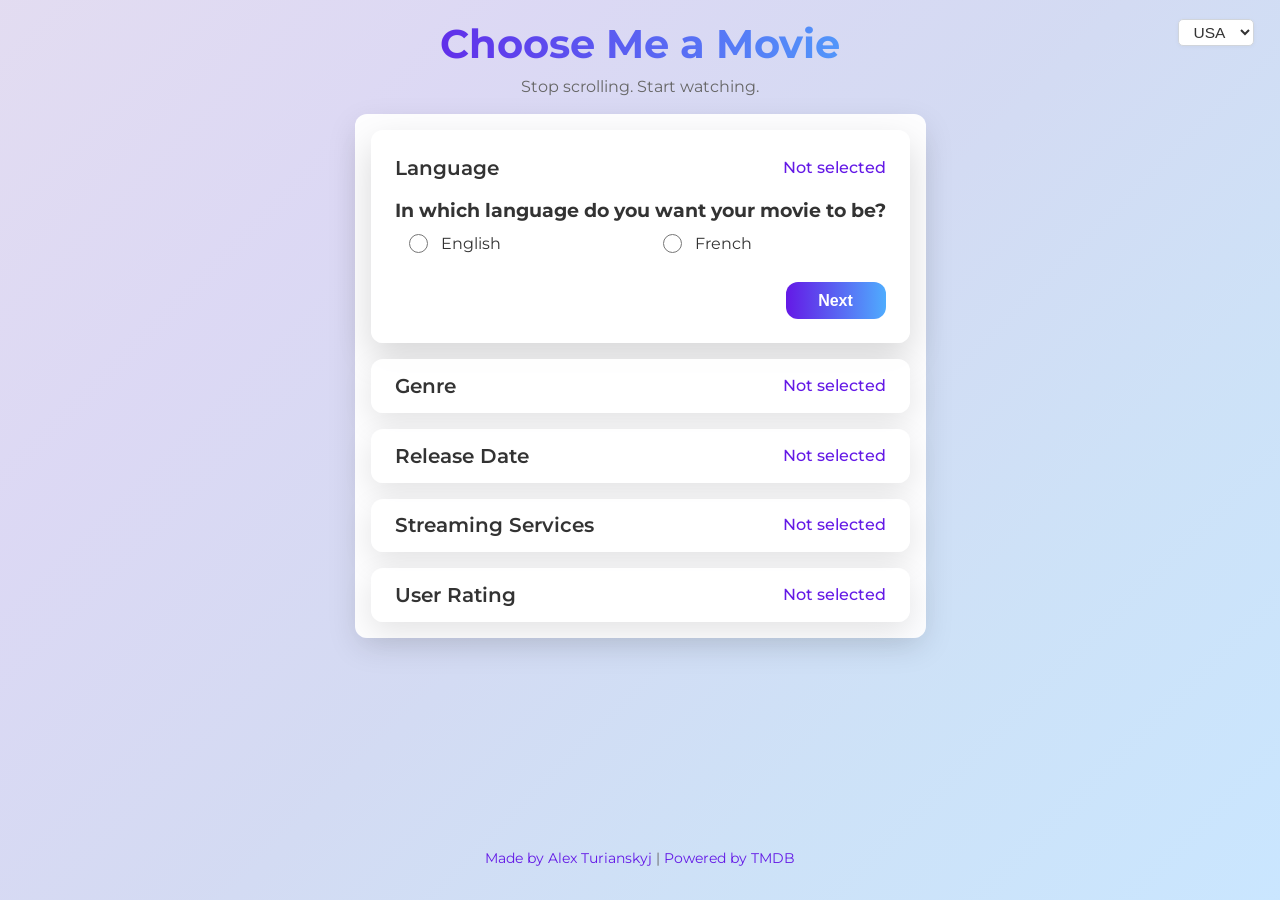
==== commit ac7aa552: "Updated layout of movie choice" ====
--- a/index.html
+++ b/index.html
@@ -32,6 +32,7 @@
                     <!-- Questions will be dynamically added here -->
                 </div>
             </div>
+            <div id="movie-overlay"></div>
         </main>
         
         <footer>
@@ -40,7 +41,7 @@
     </div>
 
     <script>
-        // --- Country selection logic ---
+        // --- Country selection logic ---        
         async function getDefaultCountry() {
             try {
                 // Try to get from IP first
@@ -201,7 +202,7 @@
                 question: 'Which streaming services do you have?',
                 options: [
                     { id: 'netflix', value: '8', label: 'Netflix' },
-                    { id: 'prime', value: '119', label: 'Amazon Prime' },
+                    { id: 'prime', value: '9', label: 'Amazon Prime' },
                     { id: 'apple', value: '350', label: 'Apple TV+' },
                     { id: 'disney', value: '337', label: 'Disney+' },
                     { id: 'paramount', value: '531', label: 'Paramount+' }
@@ -213,18 +214,29 @@
                         alert("Please select at least one streaming service");
                         return false;
                     }
-                    
-                    sessionStorage.setItem("stream", values.join('|'));
-                    console.log("Streaming services selected:", values);
+                    // Prime logic: use 9 for US, 119 for CA
+                    let country = 'CA';
+                    try {
+                        country = localStorage.getItem('country') || 'CA';
+                    } catch (e) {}
+                    let newValues = [...values];
+                    const primeIndex = newValues.indexOf('9');
+                    if (primeIndex !== -1) {
+                        if (country === 'CA') {
+                            newValues[primeIndex] = '119';
+                        } // else keep as '9' for US
+                    }
+                    sessionStorage.setItem("stream", newValues.join('|'));
+                    console.log("Streaming services selected:", newValues);
                     return true;
                 },
                 getSummary: function() {
                     const streamStr = sessionStorage.getItem("stream");
                     if (!streamStr) return 'Not selected';
-                    
                     const services = streamStr.split('|');
                     const providerMap = {
                         '8': 'Netflix',
+                        '9': 'Amazon Prime',
                         '119': 'Amazon Prime',
                         '350': 'Apple TV+',
                         '337': 'Disney+',
@@ -232,7 +244,6 @@
                         '1899': 'Max',
                         '531': 'Paramount+'
                     };
-                    
                     const serviceNames = services.map(id => providerMap[id] || id);
                     if (serviceNames.length <= 2) {
                         return serviceNames.join(', ');
@@ -327,7 +338,7 @@
                     // Define streaming options by country
                     let streamingOptions = [
                         { id: 'netflix', value: '8', label: 'Netflix' },
-                        { id: 'prime', value: '119', label: 'Amazon Prime' },
+                        { id: 'prime', value: '9', label: 'Amazon Prime' },
                         { id: 'apple', value: '350', label: 'Apple TV+' },
                         { id: 'disney', value: '337', label: 'Disney+' },
                         { id: 'paramount', value: '531', label: 'Paramount+' }
@@ -656,30 +667,20 @@
                     prevCard.scrollIntoView({ behavior: 'smooth', block: 'center' });
                 }
             }
-        }
-
-        // Render the movie results
-        function renderMovieResults() {
-            const container = document.getElementById('wizard-container');
-            
-            // Collapse the last question card
-            const lastStepCard = document.getElementById(`card-${steps[steps.length - 1].id}`);
-            if (lastStepCard) {
-                lastStepCard.classList.remove('active');
-                lastStepCard.classList.add('collapsed');
-            }
-            
-            // Remove any existing results card
-            const existingResults = document.getElementById('card-results');
-            if (existingResults) {
-                existingResults.remove();
-            }
-            
+        }        // Render the movie results
+        function renderMovieResults() {            // Hide all elements with a smooth transition
+            const filterContainer = document.getElementById('wizard-container');
+            const cardContainer = filterContainer.closest('.card');
+            cardContainer.classList.add('fade-out');
+            // Show overlay
+            const overlay = document.getElementById('movie-overlay');
+            overlay.innerHTML = '';
+            overlay.classList.add('active');
+            document.body.classList.add('overlay-active');
             // Create the results card
             const resultsCard = document.createElement('div');
             resultsCard.id = 'card-results';
-            resultsCard.className = 'question-card active';
-            
+            resultsCard.className = 'question-card active fade-in';
             resultsCard.innerHTML = `
                 <div class="card-header">
                     <h2 class="card-title">Your Movie</h2>
@@ -690,59 +691,63 @@
                         <div class="poster" id="suggestion1">
                             <!-- Poster image will be dynamically inserted here -->
                         </div>
-                        
                         <div class="movie-details">
                             <h2 class="movie-title" id="title">Loading...</h2>
-                            
                             <div class="movie-info">
                                 <div class="info-item">
                                     <span class="info-label">Released:</span>
                                     <span id="date">-</span>
                                 </div>
-                                
                                 <div class="info-item">
                                     <span class="info-label">Genre:</span>
                                     <span id="genre">-</span>
                                 </div>
-                                
                                 <div class="info-item">
                                     <span class="info-label">Rating:</span>
                                     <span id="rating">-</span><span>/10</span>
                                 </div>
-                                
                                 <div class="info-item">
                                     <span class="info-label">Streaming on:</span>
                                     <span id="streaming">Loading...</span>
                                 </div>
                             </div>
-                            
                             <div class="movie-overview">
                                 <h3>Overview</h3>
                                 <p id="overview">Loading movie information...</p>
                             </div>
                         </div>
                     </div>
-                    
                     <div class="cards-navigation">
-                        <button type="button" class="btn btn-secondary" onclick="expandCard(${steps.length - 1})">Back to Filters</button>
+                        <button type="button" class="btn btn-secondary" onclick="backToFilters()">Back to Filters</button>
                         <button type="button" class="btn" onclick="getChoices()">New Choice</button>
                         <button type="button" class="btn btn-accent" onclick="resetApp()">Start Over</button>
                     </div>
                 </div>
             `;
-            
-            container.appendChild(resultsCard);
-            
-            // Scroll to the results card
-            resultsCard.scrollIntoView({ behavior: 'smooth', block: 'start' });
-            
+            overlay.appendChild(resultsCard);
+            // Animate fade-in
+            setTimeout(() => { resultsCard.classList.remove('fade-in'); }, 400);
+            // Scroll to the results card (centered by overlay)
             // Update subtitle
             document.getElementById('pageSubtitle').textContent = 'We found a movie for you!';
-            
             // Fetch the movie suggestion
             getChoices();
         }
-        
+
+        // Smoothly transition back to filters from movie result
+        function backToFilters() {
+            const overlay = document.getElementById('movie-overlay');
+            overlay.classList.remove('active');
+            document.body.classList.remove('overlay-active');            // Show all elements back with a smooth transition
+            const filterContainer = document.getElementById('wizard-container');
+            const cardContainer = filterContainer.closest('.card');
+            cardContainer.classList.remove('fade-out');
+            // Update subtitle
+            document.getElementById('pageSubtitle').textContent = 'Stop scrolling. Start watching.';
+            // Remove overlay content after transition
+            setTimeout(() => { overlay.innerHTML = ''; }, 400);
+        }
+
         // Reset the entire application
         function resetApp() {
             // Clear session storage
--- a/assets/styles/Graphics.css
+++ b/assets/styles/Graphics.css
@@ -106,14 +106,12 @@
 
 /* Make sure all cards maintain consistent width */
 .cards-container {
-  display: flex;
-  flex-direction: column;
-  gap: 1rem;
-  width: 100%;
-  max-width: 800px;
-  margin: 0 auto;
-}
-
+  position: relative;
+  transition: height 0.5s cubic-bezier(.4,0,.2,1);
+}
+.cards-container.transitioning {
+  overflow: hidden;
+}
 .question-card {
   background: var(--card-bg);
   padding: 1.5rem;
@@ -557,4 +555,115 @@
   box-shadow: 0 1px 4px rgba(0,0,0,0.04);
 }
 
-
+/* Overlay for movie card to prevent layout shift */
+.transition-overlay {
+  position: absolute !important;
+  left: 0;
+  top: 0;
+  width: 100%;
+  height: 100%;
+  min-height: 0;
+  z-index: 10;
+  display: flex;
+  align-items: center;
+  justify-content: center;
+  background: rgba(255,255,255,0.96);
+  box-shadow: 0 0 0 100vmax rgba(0,0,0,0.05);
+  margin: 0 !important;
+  padding: 0 !important;
+  animation: fadeInOverlay 0.5s cubic-bezier(.4,0,.2,1);
+}
+@keyframes fadeInOverlay {
+  from { opacity: 0; }
+  to { opacity: 1; }
+}
+
+/* Improved fade/slide for cards */
+.question-card.fade-in, .movie-result.fade-in {
+  animation: fadeInUp 0.45s cubic-bezier(.4,0,.2,1);
+}
+.question-card.fade-out, .movie-result.fade-out {
+  animation: fadeOutDown 0.35s cubic-bezier(.4,0,.2,1) forwards;
+}
+@keyframes fadeInUp {
+  from { opacity: 0; transform: translateY(40px) scale(0.98); }
+  to { opacity: 1; transform: translateY(0) scale(1); }
+}
+@keyframes fadeOutDown {
+  from { opacity: 1; transform: translateY(0) scale(1); }
+  to { opacity: 0; transform: translateY(40px) scale(0.98); }
+}
+
+/* Remove top/bottom gap for overlay */
+#card-results.transition-overlay {
+  margin: 0 !important;
+  padding: 0 !important;
+  max-width: 800px;
+  min-height: 0;
+  box-shadow: var(--shadow);
+  background: var(--card-bg);
+}
+
+.movie-result {
+  padding: 0.5rem 0 0.5rem 0;
+  min-height: 0;
+}
+
+.cards-navigation {
+  margin-top: 1.2rem;
+}
+
+.cards-container {
+  position: relative;
+}
+
+/* Hide filter cards when movie is shown (handled by JS with display:none) */
+
+/* Movie Overlay Styling */
+#movie-overlay {
+    position: fixed;
+    top: 0; left: 0; right: 0; bottom: 0;
+    z-index: 1000;
+    background: transparent;
+    display: flex;
+    align-items: flex-start;
+    justify-content: center;
+    opacity: 0;
+    pointer-events: none;
+    transition: opacity 0.4s cubic-bezier(.4,0,.2,1);
+    padding-top: calc(2rem + 100px); /* Add more spacing after subtitle */
+}
+
+#movie-overlay.active {
+    opacity: 1;
+    pointer-events: auto;
+}
+
+#movie-overlay .question-card {
+    box-shadow: 0 8px 32px rgba(0,0,0,0.25);
+    max-width: 700px;
+    width: 100%;
+    margin: 0 auto;
+    animation: overlayCardIn 0.4s cubic-bezier(.4,0,.2,1);
+}
+
+@keyframes overlayCardIn {
+    from { transform: translateY(40px) scale(0.98); opacity: 0; }
+    to { transform: none; opacity: 1; }
+}
+
+body.overlay-active {
+    overflow: hidden !important;
+}
+
+.card, .cards-container {
+  transition: opacity 0.4s cubic-bezier(.4,0,.2,1), visibility 0.4s cubic-bezier(.4,0,.2,1);
+}
+
+.fade-out {
+  opacity: 0;
+  visibility: hidden;
+  pointer-events: none;
+}
+
+
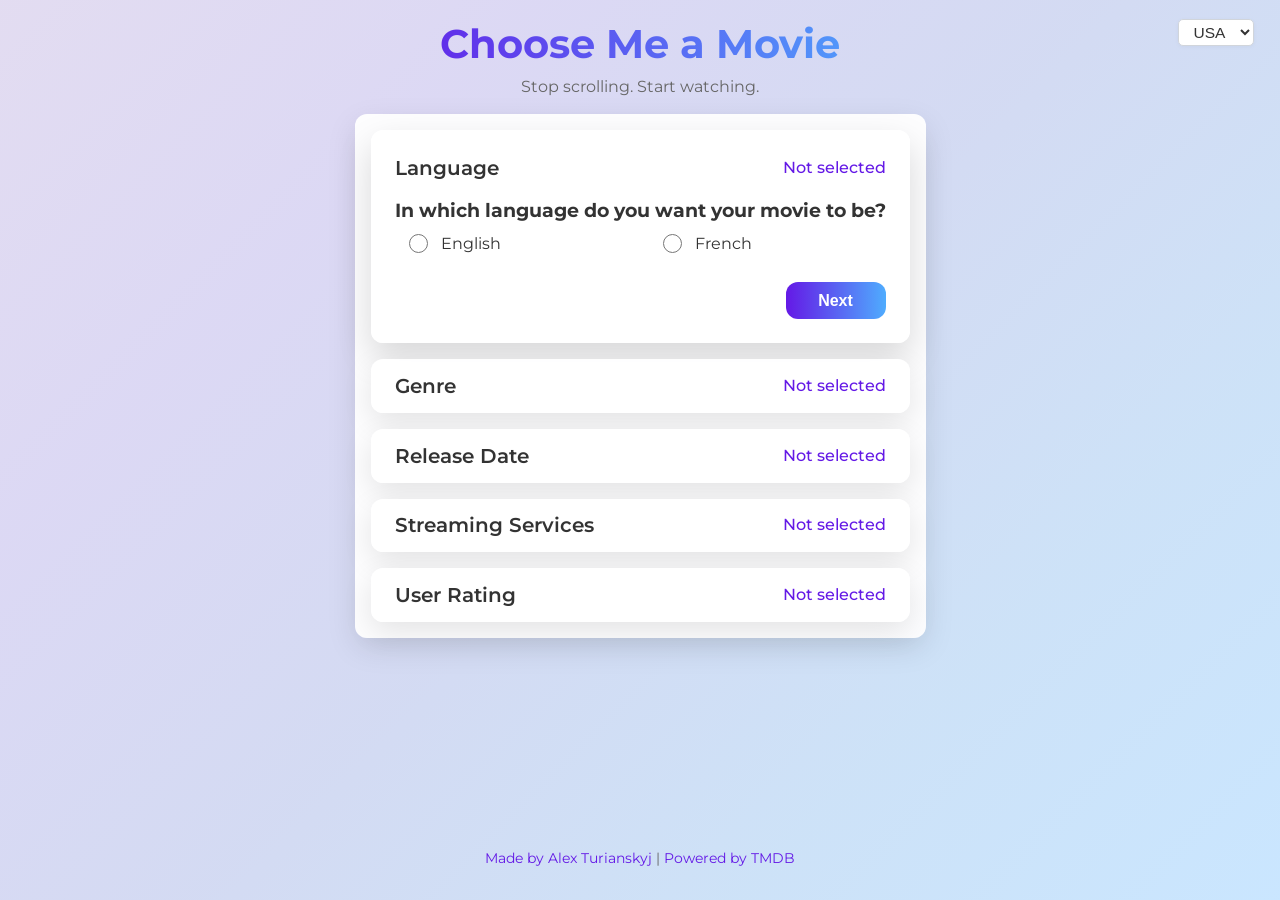
==== commit e92aff9f: "updated mobile layout" ====
--- a/index.html
+++ b/index.html
@@ -2,7 +2,7 @@
 <html lang="en">
 <head>
     <meta charset="utf-8">
-    <meta name="viewport" content="width=device-width, initial-scale=1.0">
+    <meta name="viewport" content="width=device-width, initial-scale=1.0, maximum-scale=1.0, user-scalable=no">
     <title>Choose Me a Movie</title>
     <link rel="icon" type="image/svg+xml" href="data:image/svg+xml,<svg xmlns='http://www.w3.org/2000/svg' viewBox='0 0 100 100'><text y='.9em' font-size='90'>🎬</text></svg>">
     <link href="https://fonts.googleapis.com/css2?family=Montserrat:wght@400;600;700&display=swap" rel="stylesheet">    <link rel="stylesheet" href="./assets/styles/Graphics.css">
@@ -490,7 +490,7 @@
 
         // Expand a card (make it active)
         function expandCard(stepIndex) {
-            // Update all cards to collapsed except this one
+            // Just update the active/collapsed states of existing cards
             for (let i = 0; i < steps.length; i++) {
                 const cardEl = document.getElementById(`card-${steps[i].id}`);
                 if (cardEl) {
@@ -503,22 +503,17 @@
                     }
                 }
             }
+            
+            // Update current step and summaries
             currentStep = stepIndex;
             updateAllSelectionSummaries();
-            // Remove any cards after this step
-            const container = document.getElementById('wizard-container');
-            const allCards = container.querySelectorAll('.question-card');
-            allCards.forEach(card => {
-                const cardStepIndex = parseInt(card.dataset.stepIndex);
-                if (!isNaN(cardStepIndex) && cardStepIndex > stepIndex && card.id !== 'card-results') {
-                    card.remove();
-                }
-            });
-            // Remove results card if present
+
+            // Remove any movie results if present
             const movieResultsCard = document.getElementById('card-results');
             if (movieResultsCard) {
                 movieResultsCard.remove();
             }
+            
             // Scroll to the expanded card
             const activeCard = document.querySelector('.question-card.active');
             if (activeCard) {
@@ -648,20 +643,26 @@
             steps.forEach(step => {
                 updateSelectionSummary(step.id);
             });
-        }
-
-        // Go to previous step
+        }        // Go to previous step
         function goToPreviousStep() {
             if (currentStep > 0) {
-                // Show all cards up to currentStep-1, collapsed, and expand the previous one
-                const container = document.getElementById('wizard-container');
-                container.innerHTML = '';
+                // Just update the active/collapsed states like expandCard
                 for (let i = 0; i < steps.length; i++) {
-                    renderStep(i, true, i === currentStep - 1);
+                    const cardEl = document.getElementById(`card-${steps[i].id}`);
+                    if (cardEl) {
+                        if (i === currentStep - 1) {
+                            cardEl.classList.add('active');
+                            cardEl.classList.remove('collapsed');
+                        } else {
+                            cardEl.classList.remove('active');
+                            cardEl.classList.add('collapsed');
+                        }
+                    }
                 }
                 currentStep = currentStep - 1;
                 updateAllSelectionSummaries();
-                // Scroll to previous card
+
+                // Scroll to the previous card
                 const prevCard = document.querySelector('.question-card.active');
                 if (prevCard) {
                     prevCard.scrollIntoView({ behavior: 'smooth', block: 'center' });
@@ -723,6 +724,9 @@
                         <button type="button" class="btn btn-accent" onclick="resetApp()">Start Over</button>
                     </div>
                 </div>
+                <div class="results-spacer">
+                    <br><br><br><br><br><br>
+                </div>
             `;
             overlay.appendChild(resultsCard);
             // Animate fade-in
--- a/assets/styles/Graphics.css
+++ b/assets/styles/Graphics.css
@@ -22,6 +22,12 @@
   --border-radius: 12px;
   --shadow: 0 10px 30px rgba(0, 0, 0, 0.1);
   --transition: all 0.3s ease;
+  
+  /* Animation timings */
+  --fade-duration: 0.4s;
+  --fade-timing: cubic-bezier(.4,0,.2,1);
+  --slide-duration: 0.3s;
+  --slide-timing: ease;
 
   /* Animation timings */
   --card-expand-speed: 0.4s;
@@ -323,22 +329,133 @@
 
 /* Responsive adjustments */
 @media (max-width: 768px) {
-  .card {
-    padding: 1rem;
-  }
-  
-  .action-buttons {
-    flex-direction: column;
-  }
-  
-  .btn {
-    width: 100%;
-  }
-
-  h1 {
-    font-size: 2rem;
-    line-height: 1.2;
-  }
+    :root {
+        --compact-padding: 0.8rem;
+        --border-radius: 10px;
+    }
+
+    .container {
+        padding: 0.5rem;
+    }
+
+    h1 {
+        font-size: 1.8rem;
+    }
+
+    .subtitle {
+        font-size: 0.9rem;
+    }
+
+    .card {
+        padding: var(--compact-padding);
+    }
+
+    .question-card {
+        padding: var(--compact-padding);
+    }
+
+    .question-card.collapsed {
+        padding: 0.6rem var(--compact-padding);
+    }
+
+    .card-title {
+        font-size: 1.1rem;
+    }
+
+    .card-selection {
+        font-size: 0.9rem;
+    }
+
+    .options {
+        grid-template-columns: 1fr;
+        gap: 0.3rem;
+    }
+
+    .option-label {
+        padding: 0.4rem 0.7rem;
+    }
+
+    .option-text {
+        font-size: 0.95rem;
+    }    /* Movie result mobile improvements */
+    .movie-result {
+        display: flex;
+        flex-direction: column;
+        gap: 0.6rem;
+    }
+
+    .poster {
+        max-width: 180px;
+        margin: 0 auto;
+    }
+
+    .movie-title {
+        font-size: 1.3rem;
+        margin-bottom: 0.2rem;
+    }
+
+    .movie-info {
+        font-size: 0.85rem;
+    }
+
+    .info-label {
+        min-width: 90px;
+    }
+
+    .movie-overview {
+        font-size: 0.9rem;
+    }
+
+    .cards-navigation {
+        flex-direction: column;
+        gap: 0.4rem;
+    }
+
+    .btn {
+        width: 100%;
+        padding: 0.5rem 1rem;
+        font-size: 0.95rem;
+    }
+
+    /* Adjust movie overlay spacing */
+    #movie-overlay {
+        padding: calc(1rem + 70px) 0.5rem 1rem 0.5rem;
+    }
+
+    #movie-overlay .question-card {
+        margin: 0 0.5rem;
+    }
+    
+    /* Show results spacer only on mobile */
+    .results-spacer {
+        display: block;
+    }
+}
+
+/* Hide results spacer on desktop/tablet */
+@media (min-width: 768px) {
+    .results-spacer {
+        display: none;
+    }
+}
+
+/* Small phone improvements */
+@media (max-width: 380px) {
+    .container {
+        padding: 0.3rem;
+    }
+
+    h1 {
+        font-size: 1.6rem;
+    }
+
+    .movie-title {
+        font-size: 1.3rem;
+    }
+
+    .info-label {
+        min-width: 90px;
+    }
 }
 
 /* Scrollbar styling */
@@ -413,6 +530,9 @@
   width: 100%;
   max-width: 800px;
   margin: 0 auto;
+  opacity: 1;
+  visibility: visible;
+  transition: opacity 0.4s cubic-bezier(.4,0,.2,1), visibility 0.4s cubic-bezier(.4,0,.2,1);
 }
 
 .question-card {
@@ -502,7 +622,7 @@
 }
 
 .question-card {
-  animation: slideIn 0.3s ease forwards;
+  animation: slideIn var(--slide-duration) var(--slide-timing) forwards;
 }
 
 .question-card:nth-child(1) { animation-delay: 0s; }
@@ -580,10 +700,10 @@
 
 /* Improved fade/slide for cards */
 .question-card.fade-in, .movie-result.fade-in {
-  animation: fadeInUp 0.45s cubic-bezier(.4,0,.2,1);
+  animation: fadeInUp var(--fade-duration) var(--fade-timing);
 }
 .question-card.fade-out, .movie-result.fade-out {
-  animation: fadeOutDown 0.35s cubic-bezier(.4,0,.2,1) forwards;
+  animation: fadeOutDown var(--fade-duration) var(--fade-timing) forwards;
 }
 @keyframes fadeInUp {
   from { opacity: 0; transform: translateY(40px) scale(0.98); }
@@ -602,11 +722,13 @@
   min-height: 0;
   box-shadow: var(--shadow);
   background: var(--card-bg);
+  height: auto !important;
 }
 
 .movie-result {
   padding: 0.5rem 0 0.5rem 0;
   min-height: 0;
+  height: auto;
 }
 
 .cards-navigation {
@@ -630,8 +752,9 @@
     justify-content: center;
     opacity: 0;
     pointer-events: none;
-    transition: opacity 0.4s cubic-bezier(.4,0,.2,1);
-    padding-top: calc(2rem + 100px); /* Add more spacing after subtitle */
+    transition: opacity var(--fade-duration) var(--fade-timing);
+    padding-top: calc(2rem + 100px);
+    overflow-y: auto;
 }
 
 #movie-overlay.active {
@@ -645,6 +768,9 @@
     width: 100%;
     margin: 0 auto;
     animation: overlayCardIn 0.4s cubic-bezier(.4,0,.2,1);
+    height: auto;
+    max-height: none;
+    overflow: hidden;
 }
 
 @keyframes overlayCardIn {
@@ -657,7 +783,8 @@
 }
 
 .card, .cards-container {
-  transition: opacity 0.4s cubic-bezier(.4,0,.2,1), visibility 0.4s cubic-bezier(.4,0,.2,1);
+  transition: opacity var(--fade-duration) var(--fade-timing), 
+              visibility var(--fade-duration) var(--fade-timing);
 }
 
 .fade-out {
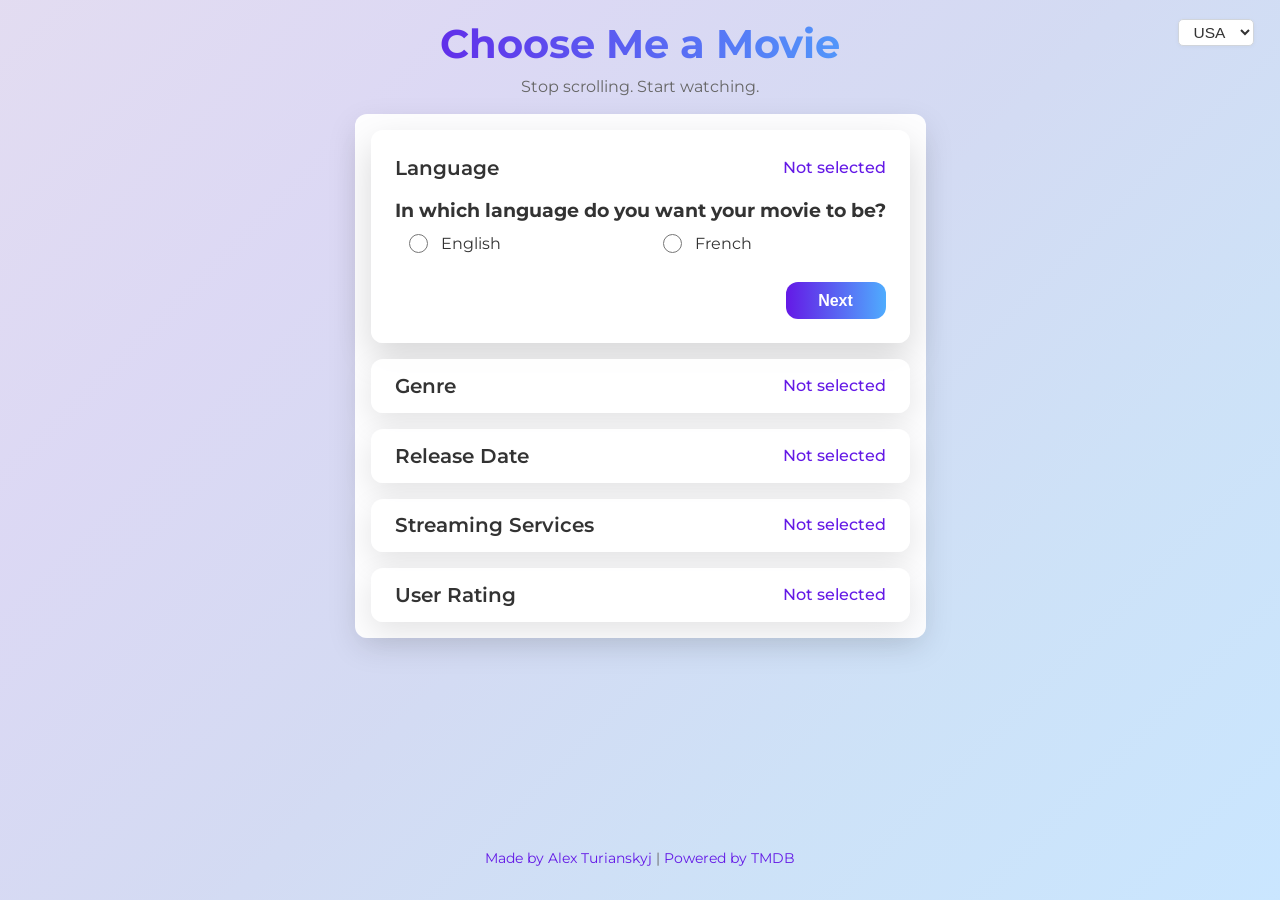
==== commit b094889d: "Updated SEO" ====
--- a/index.html
+++ b/index.html
@@ -3,9 +3,18 @@
 <head>
     <meta charset="utf-8">
     <meta name="viewport" content="width=device-width, initial-scale=1.0, maximum-scale=1.0, user-scalable=no">
-    <title>Choose Me a Movie</title>
+    <title>Choose Me a Movie - Find Your Perfect Movie</title>
+    <meta name="description" content="Quickly find a movie to watch on your streaming services. Choose Me a Movie gives you a simple way to get a good movie suggestion based on what you have and what you like.">
+    <meta name="keywords" content="movie finder, movie recommendation, what to watch, streaming movies, movie suggestions, find a movie, movie night, what movie should I watch, movie chooser">
+    <meta property="og:title" content="Choose Me a Movie - Find Your Perfect Movie to Watch">
+    <meta property="og:description" content="Get a movie to watch tonight. Just pick your streaming services and preferences, and get a real suggestion—no endless scrolling.">
+    <meta property="og:type" content="website">
+    <meta property="og:url" content="https://choosemeamovie.alext.dev/">
+    <meta name="robots" content="index, follow">
+    <link rel="canonical" href="https://choosemeamovie.alext.dev/">
     <link rel="icon" type="image/svg+xml" href="data:image/svg+xml,<svg xmlns='http://www.w3.org/2000/svg' viewBox='0 0 100 100'><text y='.9em' font-size='90'>🎬</text></svg>">
-    <link href="https://fonts.googleapis.com/css2?family=Montserrat:wght@400;600;700&display=swap" rel="stylesheet">    <link rel="stylesheet" href="./assets/styles/Graphics.css">
+    <link href="https://fonts.googleapis.com/css2?family=Montserrat:wght@400;600;700&display=swap" rel="stylesheet">
+    <link rel="stylesheet" href="./assets/styles/Graphics.css">
     <script src="./Back-end/themoviedb.js"></script>
     <script src="./Back-end/fetch.js" defer></script>
 </head>
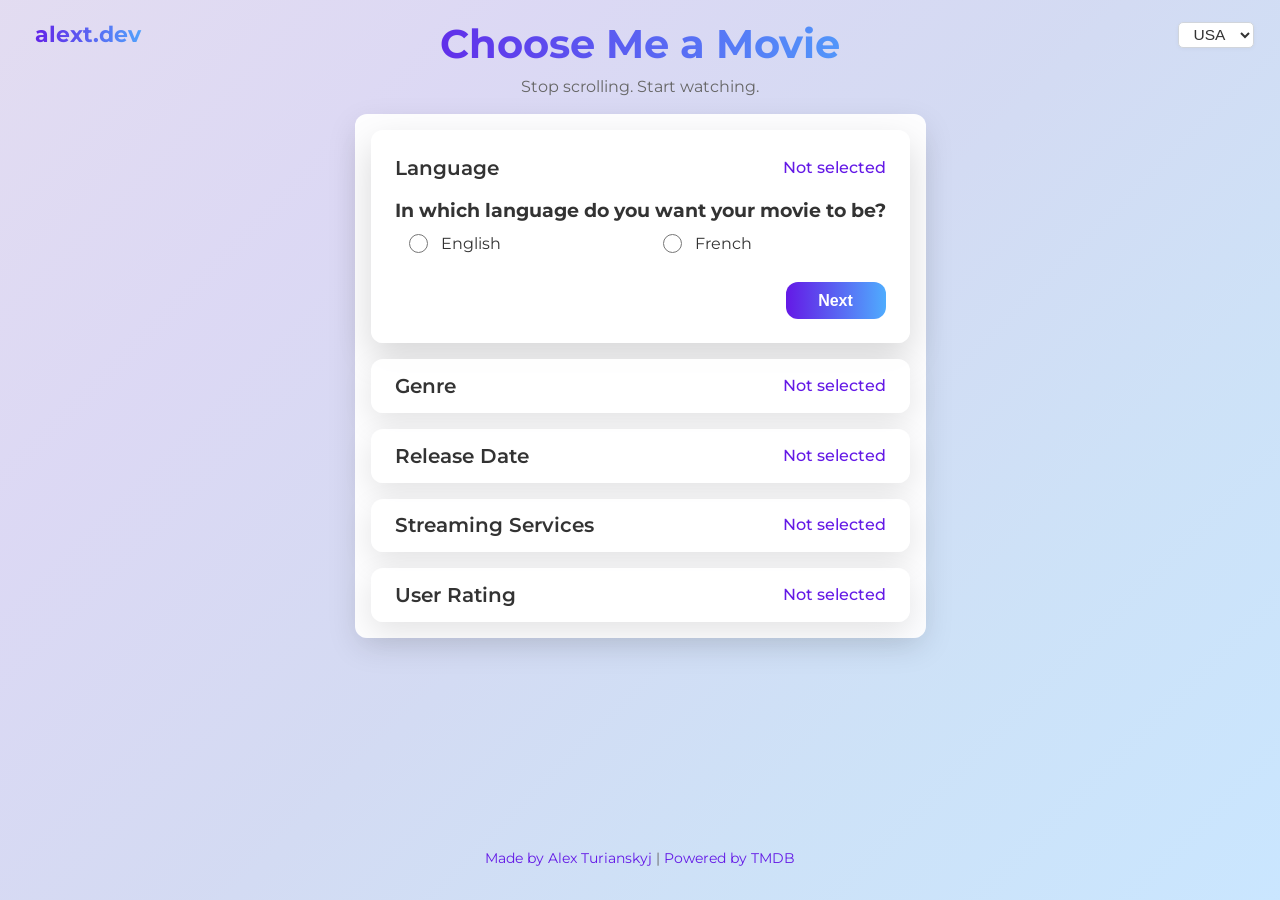
==== commit b3937add: "Added link" ====
--- a/index.html
+++ b/index.html
@@ -20,8 +20,10 @@
 </head>
 
 <body>
-    <div class="container">        <header>
-            <div class="header-container">
+    <div class="container">        <header>            <div class="header-container">
+                <div class="website-link">
+                    <a href="https://alext.dev" class="header-link">alext.dev</a>
+                </div>
                 <div class="header-content">
                     <h1 onclick="resetApp()" class="header-title">Choose Me a Movie</h1>
                     <p class="subtitle" id="pageSubtitle">Stop scrolling. Start watching.</p>
@@ -775,7 +777,10 @@
             
             // Start over
             initApp();
-        }        // Start the application
+            backToFilters();
+        }        
+        
+        // Start the application
         window.addEventListener('DOMContentLoaded', async function() {
             await setCountryDropdown();
             setupCountryDropdown();
--- a/assets/styles/Graphics.css
+++ b/assets/styles/Graphics.css
@@ -4,6 +4,12 @@
   --primary-color: #6419e6;
   --secondary-color: #4facfe;
   --accent-color: #ff8a00;
+  
+  /* Site link colors - customize these for different sites */
+  --site-link-gradient: linear-gradient(to right, var(--primary-color), var(--secondary-color));
+  --site-link-size: 1.4rem;
+  --site-link-weight: 700;
+  --site-link-hover-scale: 1.05;
   
   /* Background settings */
   --bg-opacity: 0.3; 
@@ -650,9 +656,46 @@
   cursor: pointer;
 }
 
+.website-link {
+  position: fixed;
+  top: 1.2rem;
+  left: 2vw;
+  background: none;
+  border-radius: 5px;
+  box-shadow: none;
+  padding: 0;
+  min-width: 0;
+  z-index: 1001;
+  display: none; /* Hidden by default for mobile */
+}
+
+.header-link {
+  text-decoration: none;
+  font-size: var(--site-link-size);
+  font-weight: var(--site-link-weight);
+  padding: 0.18em 0.4em;
+  background: var(--site-link-gradient);
+  -webkit-background-clip: text;
+  background-clip: text;
+  color: transparent;
+  transition: all 0.2s ease;
+}
+
+.header-link:hover {
+  transform: translateY(-1px) scale(var(--site-link-hover-scale));
+  opacity: 0.9;
+}
+
+/* Show website link on desktop */
+@media (min-width: 768px) {
+  .website-link {
+    display: block;
+  }
+}
+
 .country-selector {
   position: fixed;
-  top: 1.2rem;
+  top: 1.35rem;
   right: 2vw;
   background: none;
   border-radius: 5px;
